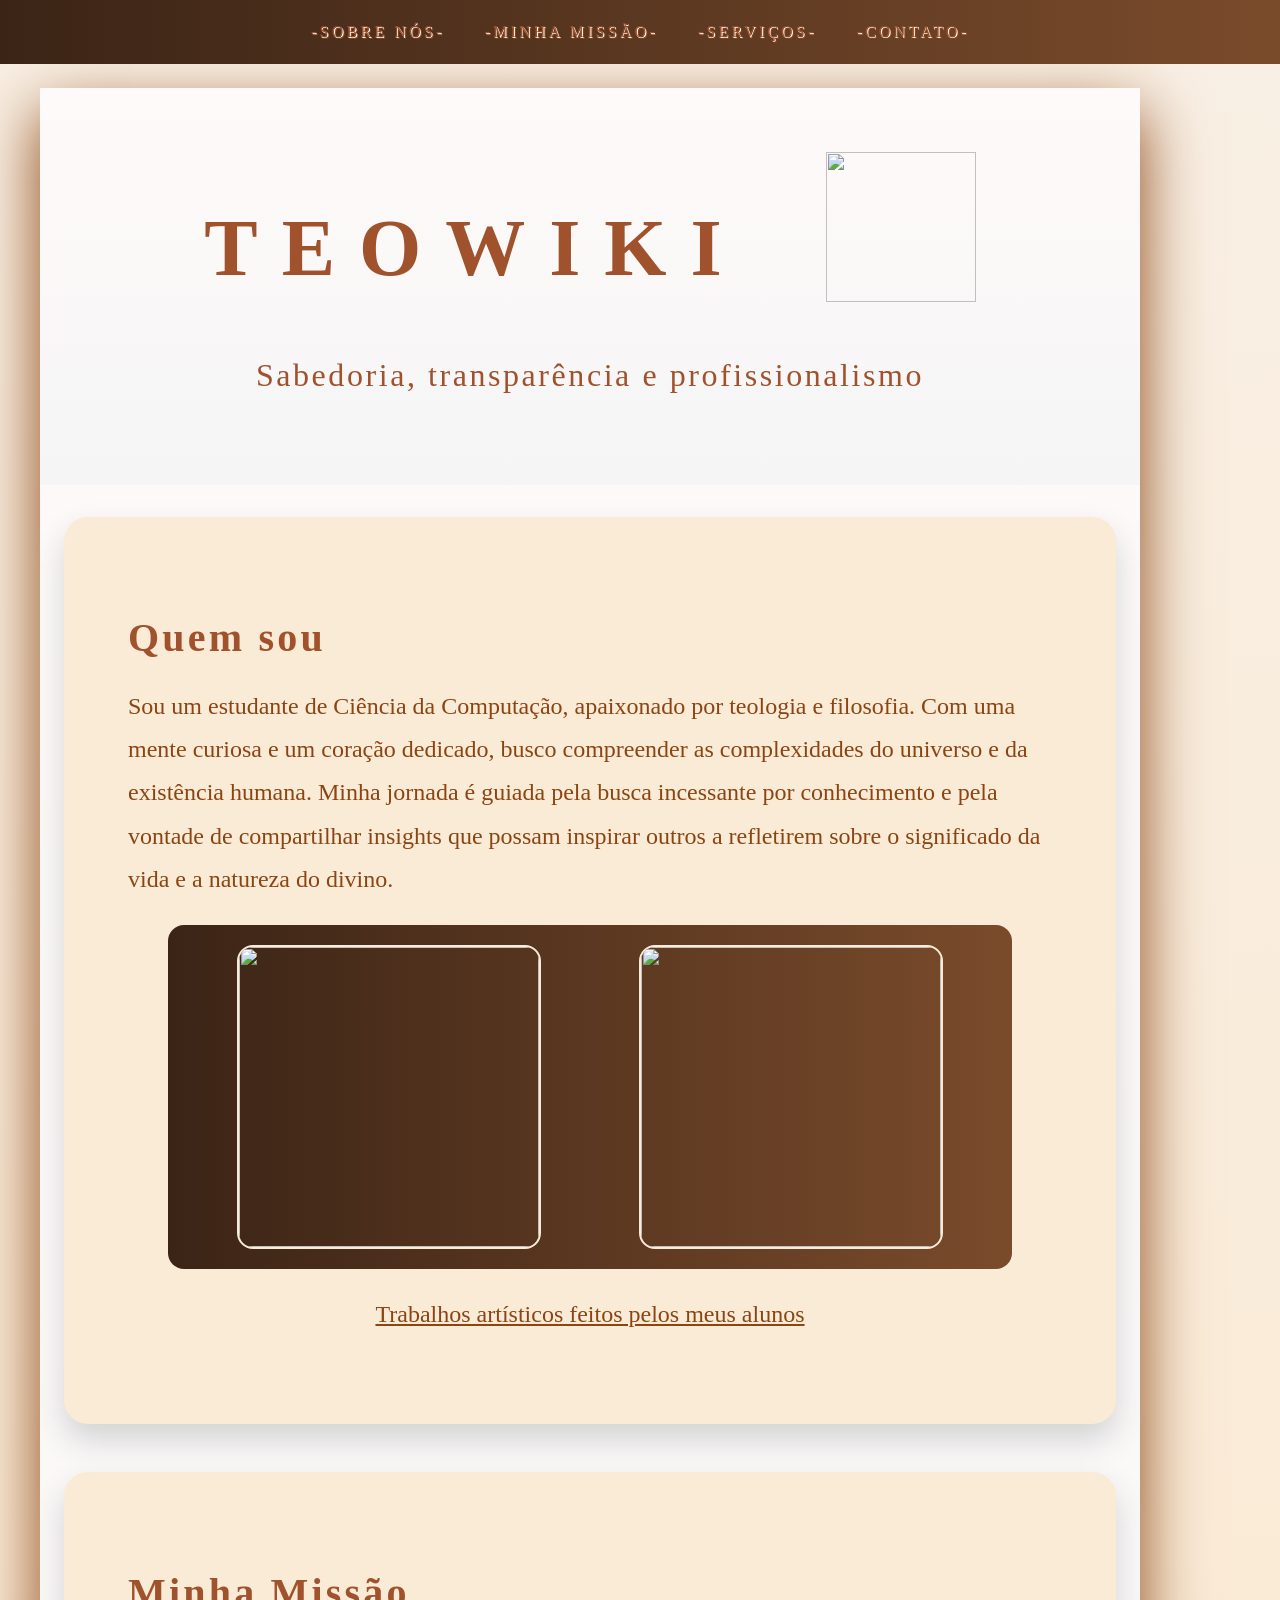
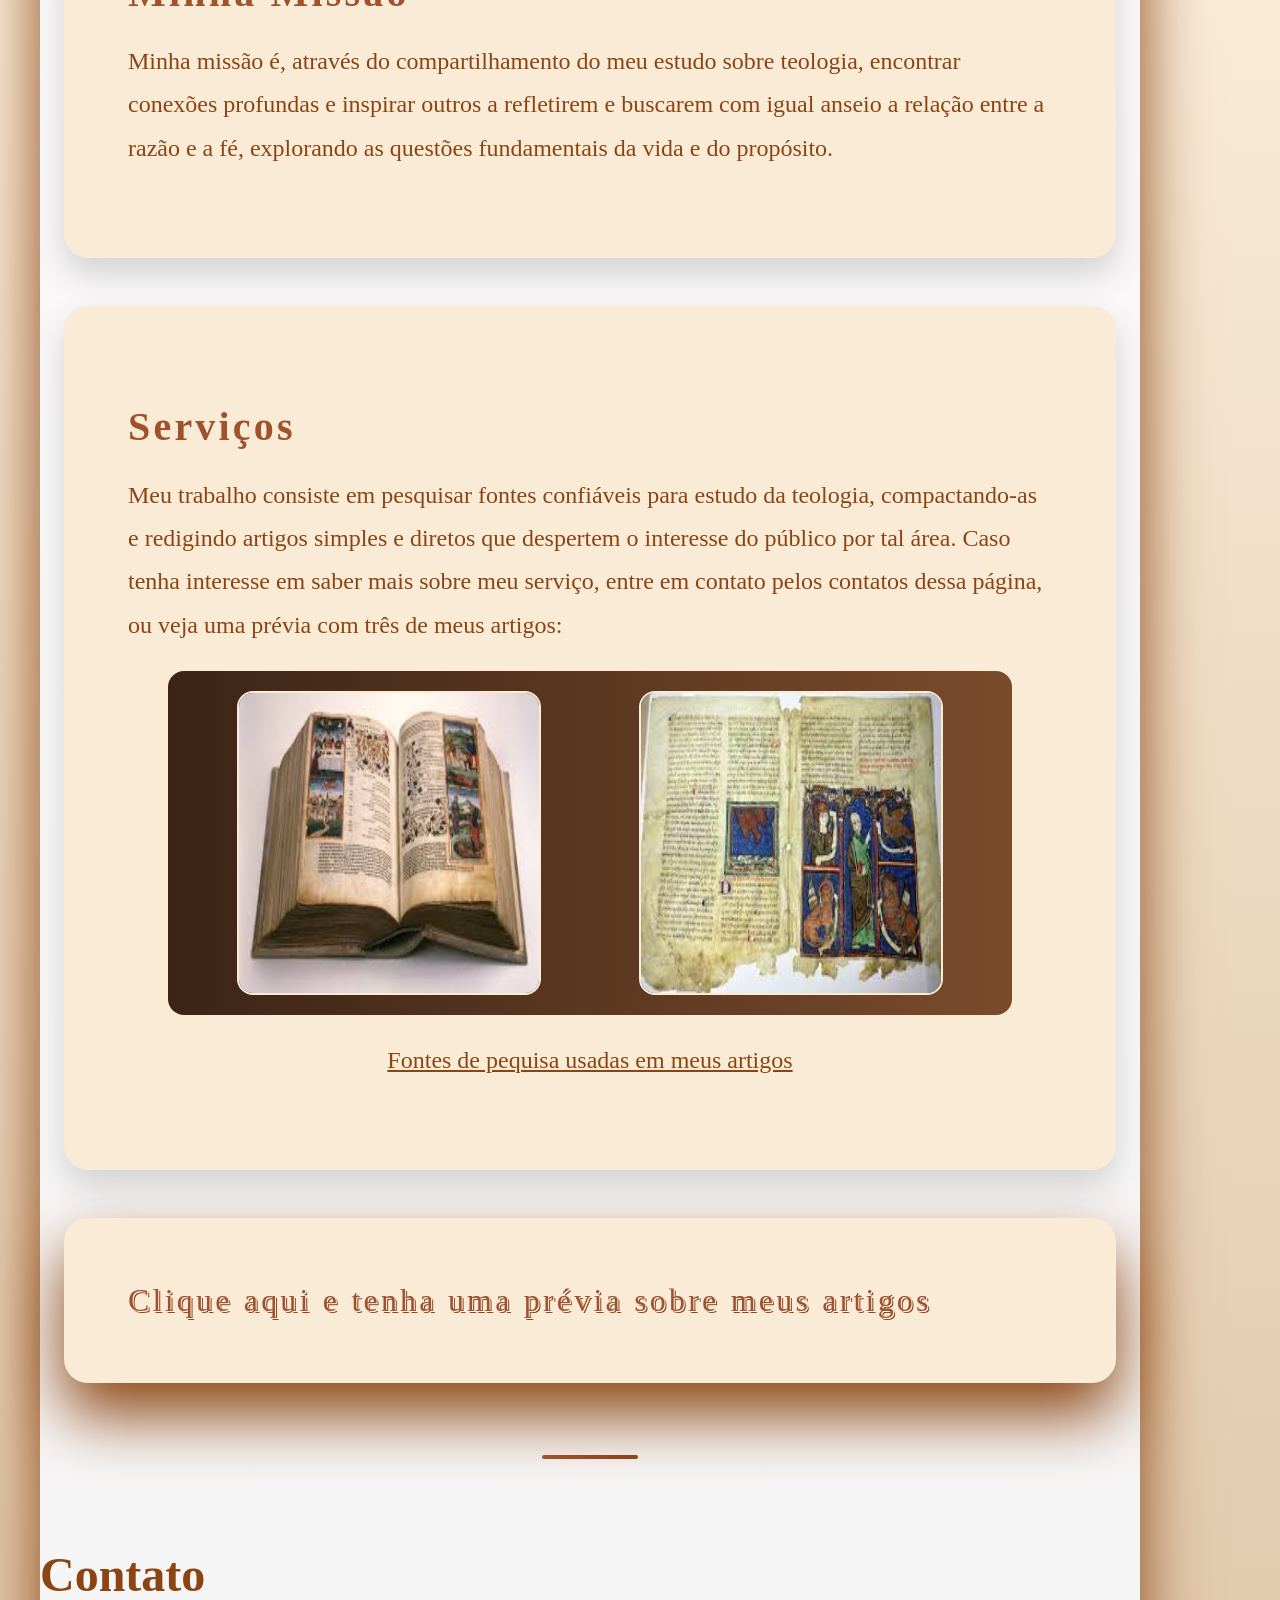
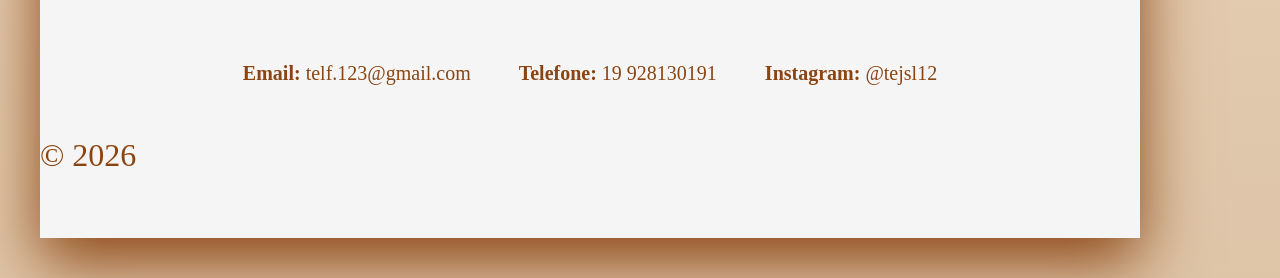
==== index.html @ 7be582b3 "Site salvo no pendrive depositado no github" ====
<!DOCTYPE html>
<html lang="en">
<head>
  <meta charset="UTF-8" />
  <meta name="viewport" content="width=device-width, initial-scale=1.0" />
  <title>TEOWIKI</title>
  <link rel="stylesheet" href="SRC/CSS/style.css" />
</head>
<body>
  <main>
     <nav>
      <a href="#-SOBRE NÓS-">-SOBRE NÓS-</a>
      <a href="#-MINHA MISSÃO-">-MINHA MISSÃO-</a>
      <a href="#-SERVIÇOS-">-SERVIÇOS-</a>
      <a href="#-CONTATO-">-CONTATO-</a>
    </nav>
    <header>
      <div class="Logotipo">
      <h1>TEOWIKI</h1>
      <img src="https://cdn.awsli.com.br/2500x2500/2700/2700658/produto/267852435/decalque-para-porcelana-teologia-faceb322-r2di8sn8ka.jpg" id="imagem1">
      </div>
      <p>Sabedoria, transparência e profissionalismo</p>
    </header>


    <section class="Objetivos">
      <article id="-SOBRE NÓS-" class="Conteúdo">
        <h2>Quem sou</h2>
        <p>Sou um estudante de Ciência da Computação, apaixonado por teologia
            e filosofia. Com uma mente curiosa e um coração dedicado, busco 
            compreender as complexidades do universo e da existência humana.
            Minha jornada é guiada pela busca incessante por conhecimento e 
            pela vontade de compartilhar insights que possam  inspirar outros
             a refletirem sobre o significado da vida e a natureza
            do divino.
        </p>
        <figure>
          <img src="https://images.squarespace-cdn.com/content/v1/5e8f0a50ea1914768acbc668/69c6fda6-7fe3-4b2b-801e-4b661d20589b/JeromeMED.jpg">
          <img src="https://encrypted-tbn0.gstatic.com/images?q=tbn:ANd9GcTJL8w1X2jjHTvhwL1c9AD0V2yrv4vQ69TZmQ&s">
        </figure>
      
        <p id="Legenda">Trabalhos artísticos feitos pelos meus alunos</p>
      </article>

      <article id="-MINHA MISSÃO-" class="Conteúdo">
        <h2>Minha Missão</h2>
        <p>Minha missão é, através do compartilhamento do meu estudo sobre teologia,
            encontrar conexões profundas e inspirar outros a refletirem e buscarem com igual 
            anseio a relação entre a razão e a fé, explorando as questões fundamentais da 
            vida e do propósito.</p>
      </article>

      <article id="-SERVIÇOS-" class="Conteúdo">
        <h2>Serviços</h2>
        <p>Meu trabalho consiste em pesquisar fontes confiáveis
          para estudo da teologia, compactando-as e redigindo
          artigos simples e diretos que despertem o interesse
          do público por tal área. Caso tenha interesse em saber
          mais sobre meu serviço, entre em contato pelos contatos
          dessa página, ou veja uma prévia com três de meus artigos:

        </p>
        <figure>
          <img src="[data-uri]" alt="imagem4">
          <img src="[data-uri]">       
        </figure>
        <p id="Legenda">Fontes de pequisa usadas em meus artigos</p>
      </article>
      <article class="Artigos">
         <a href="SRC/PAGES/Serviços.html">Clique aqui e tenha uma prévia sobre meus artigos</a>
      </article>


      <div class="Barradecorativa"></div>
    </section>

    <footer id="-CONTATO-">
      <h2>Contato</h2>
      <div class="Contatos">
        <p><strong>Email:</strong> telf.123@gmail.com</p>
        <p><strong>Telefone:</strong> 19 928130191</p>
        <p><strong>Instagram:</strong> @tejsl12</p>
      </div>
      <p>&copy; 2026</p>
    </footer>
  </main>
</body>
</html>
---- SRC/CSS/style.css ----
html{
  scroll-behavior: smooth;
  font-family: 'Georgia', 'Times New Roman', serif;
}

nav{
  position: fixed;
  top: 0;
  left: 0;
  width: 100%;
  height: 64px;
  display: flex;
  align-items: center;
  justify-content: center;
  gap: 2.5rem;
  background: linear-gradient(to right, #3b2416, #7a4b2b);
  color: #f7efe6;
}

nav a:link,nav a:visited {
  color: sienna;
  text-decoration:none;
  letter-spacing: 0.2rem;
  text-shadow: 1px 1px snow, 2px 2px saddlebrown;
}

.Conteúdo a:link, .Conteúdo a:visited {
  color: sienna;
  text-decoration:none;
  letter-spacing: 0.2rem;
  font-size: 2rem;
  text-shadow: 1px 1px snow, 2px 2px saddlebrown;
}

body {
  background: linear-gradient( #f8efe4 0%, antiquewhite 45%, #dec5a8 100%);
  color: saddlebrown;
  place-items: center;
  padding:5rem 2rem 2rem 2rem;
}

main {
  width: 100%;
  max-width: 1100px;
  background: linear-gradient(snow, whitesmoke);
  box-shadow: 0 24px 60px saddlebrown;
}

header {
  padding: 4rem 3rem 4rem 3rem;
  text-align: center;
  background: linear-gradient(snow, whitesmoke);
}

header h1 {
  font-size: 5rem;
  letter-spacing: 0.3em;
  line-height: 1.05;
  margin-bottom: 1rem;
  font-family: 'Palatino Linotype', 'Book Antiqua', Palatino, serif;
  color: sienna;
}

header p {
  font-size: 2rem;
  margin: 1.5rem 1rem 0rem 1rem;
  line-height: 1.85;
  color: sienna;
  letter-spacing: 0.08em;
  padding: 1rem 4rem 1rem 4rem;
}

.Logotipo{
  display: flex;
  justify-content: center;
  gap: 5rem;
}

#imagem1{
  width: 150px;
  height: 150px;
}

#imagem2{  
  width: 200px;
  height: 300px;
  margin-right: 100px;
}

#imagem3{
  width: 200px;
  height: 300px;
  margin-left: 100px;
} 

figure{
  display: flex;
  align-items: center;
  justify-content: space-around;
  background: linear-gradient(to right, #3b2416, #7a4b2b);
  padding: 20px;
  border-radius:1rem;
}

figure img{
  border-radius:1rem;
  border:2px solid antiquewhite;
  width: 300px;
  height: 300px;
  transition: width 2s;
}

figure img:hover{
   width: 500px;
}

#Legenda{
  display: flex;
  justify-content: center;
  font-size: 1.5rem;
  text-decoration: underline;
}

.Objetivos {
  display: flex;
  flex-direction: column;
  gap: 3rem;
  padding: 2rem 1.5rem 3rem 1.5rem;
}

.Conteúdo {
  background: antiquewhite;
  border-radius: 1.5rem;
  padding: 4rem;
  box-shadow: 0 16px 32px lightgray;
}

.Conteúdo h2 {
  margin-bottom: 0.75rem;
  color: sienna;
  font-size: 2.5rem;
  letter-spacing: 0.08em;
}

.Conteúdo p {
  color: saddlebrown;
  line-height: 1.8;
  font-size: 1.5rem;
}

.Barradecorativa {
  width: 6rem;
  height: 0.25rem;
  margin: 1.5rem auto 0rem;
  background: linear-gradient(to right, sienna, saddlebrown);
  border-radius: 1000px;
}

#Lista{
  display: flex;
  flex-direction:row;
  font-size: 1.5rem;
  gap: 2rem;
  padding: 1rem;
  line-height: 1.8;
  border-radius: 5px;
  background: linear-gradient(to right, #3b2416, #7a4b2b);
  color: antiquewhite;
  padding: 1.5rem;
  border-radius: 1.5rem;
  margin: 2rem;
}

footer{
  place-items: center;
  flex-wrap: wrap;
  font-size: 2rem;
  padding-bottom: 2rem;
}

.Complementos{
  display: flex;
  justify-content: center;
  gap: 2rem;
  font-size: 2rem;
  padding: 2rem;
}

.Artigos{
  display: flex;
  flex-direction: column;
  justify-content: center;
  background: antiquewhite;
  border-radius: 1.5rem;
  padding: 4rem;
  box-shadow: 0 32px 64px saddlebrown;
  font-size: 2rem;
}

a{
  color: sienna;
  text-decoration:none;
  letter-spacing: 0.2rem;
  text-shadow: 1px 1px snow, 2px 2px saddlebrown;
}

aside{
  position: fixed;
  top: 64px;
  left: 0;
  width: 100%;
  height: 20px;
  display: flex;
  align-items: center;
  justify-content: center;
  gap: 2.5rem;
  background-color: #422606;
  color: #f7efe6;
}

.Contatos{
  display: flex;
  justify-content: center;
  gap: 3rem;
  font-size: 1.25rem;
}
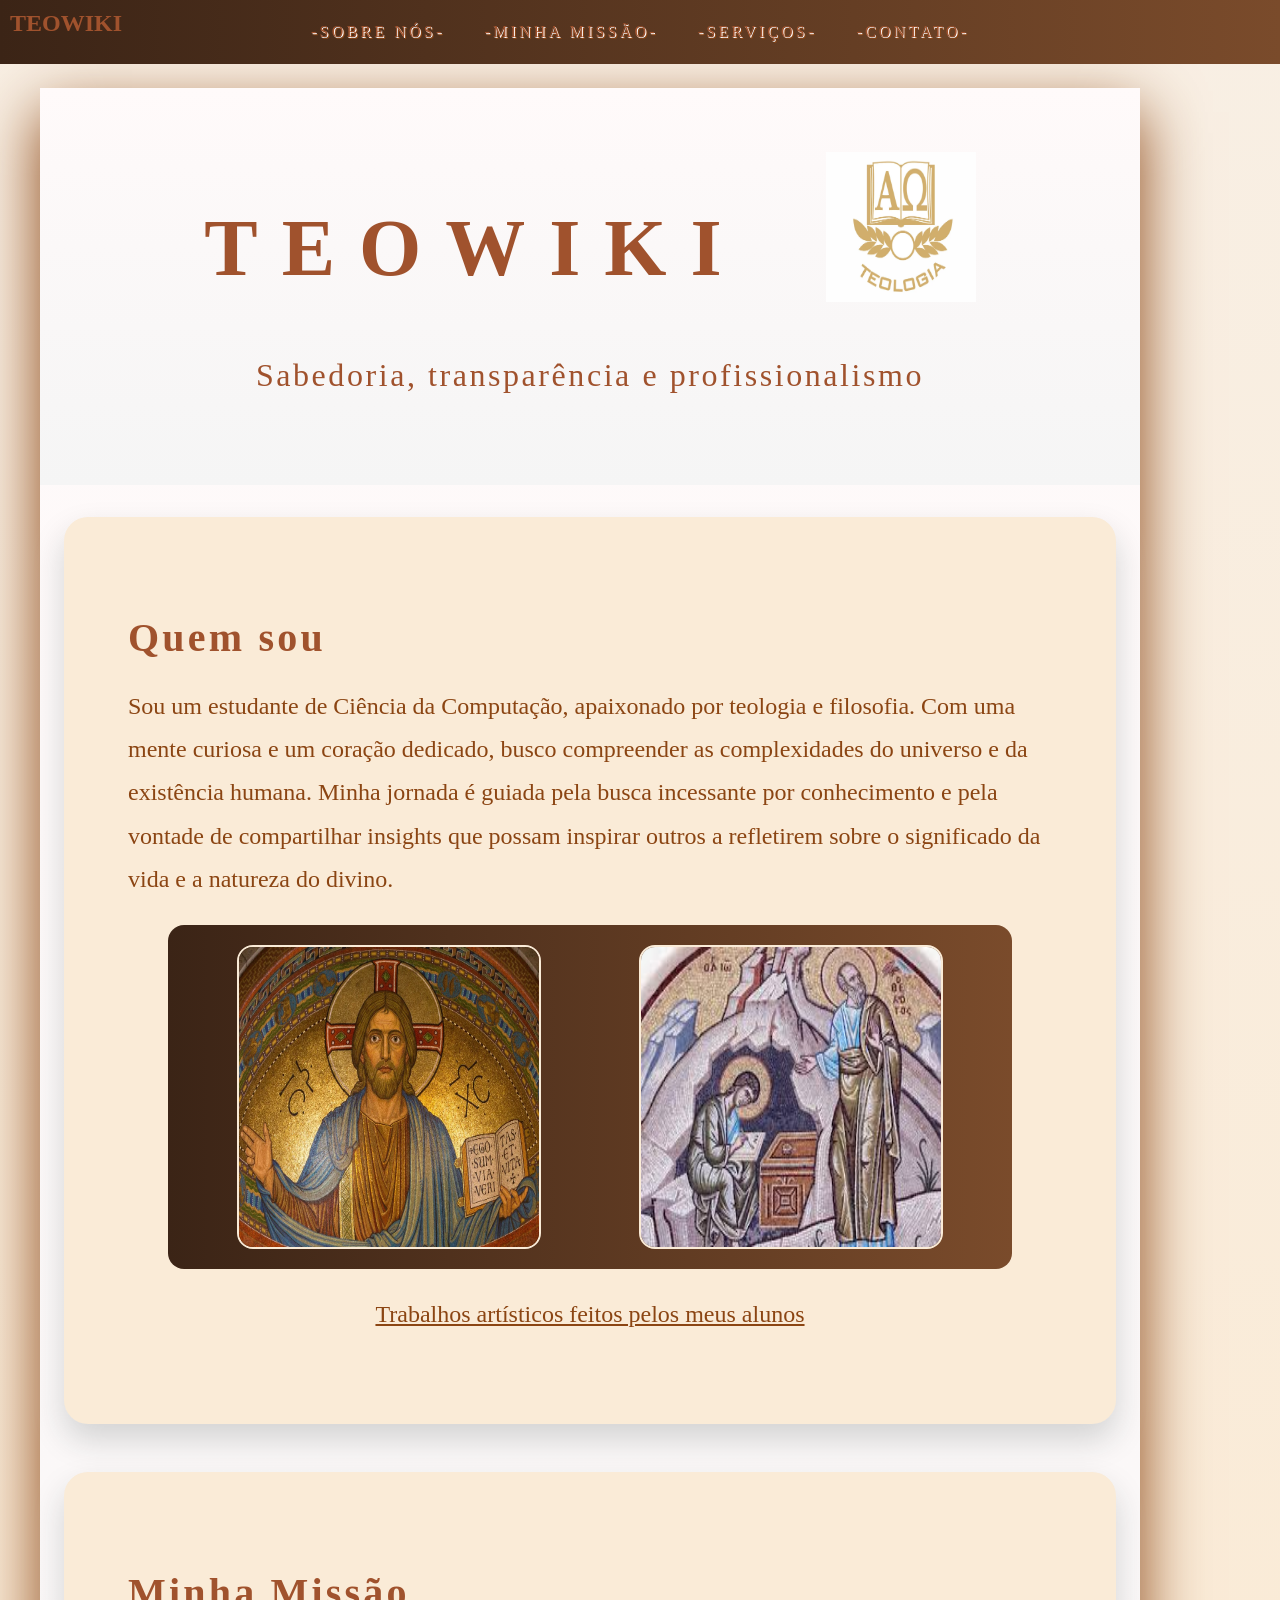
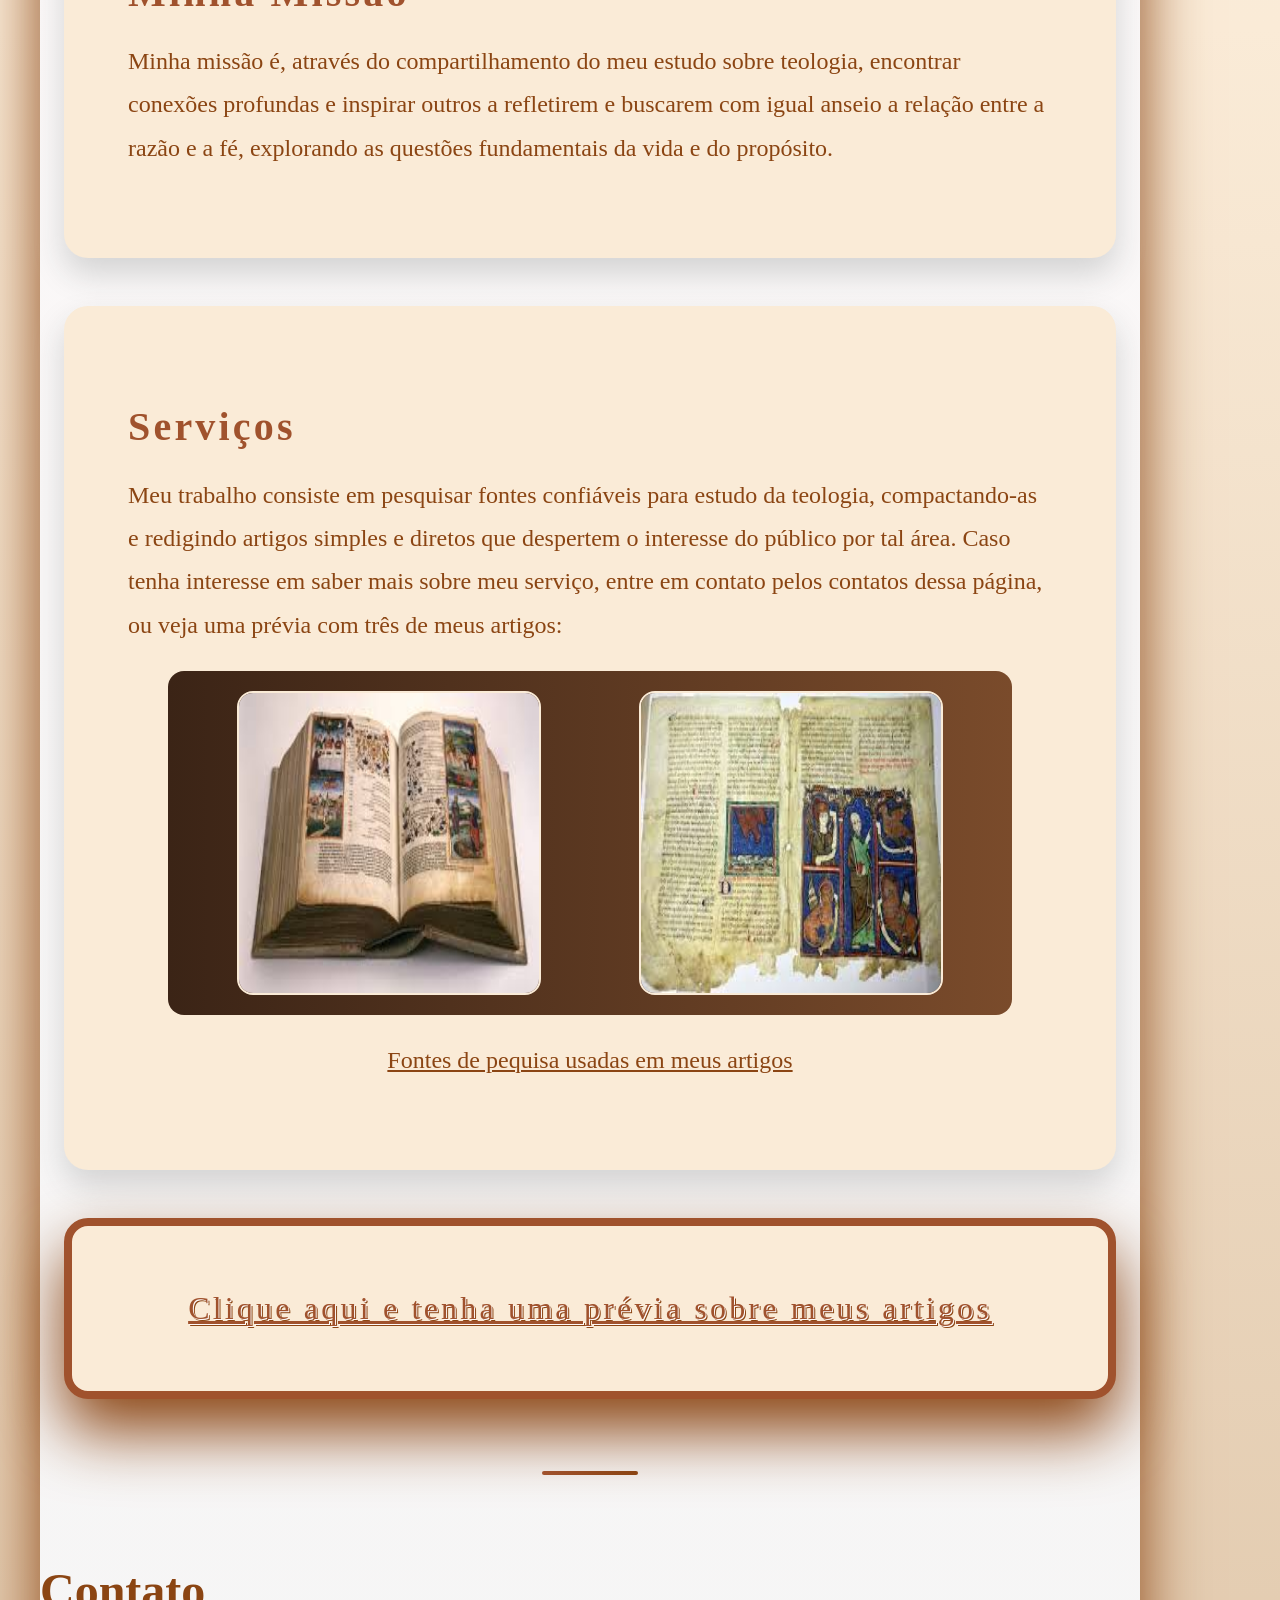
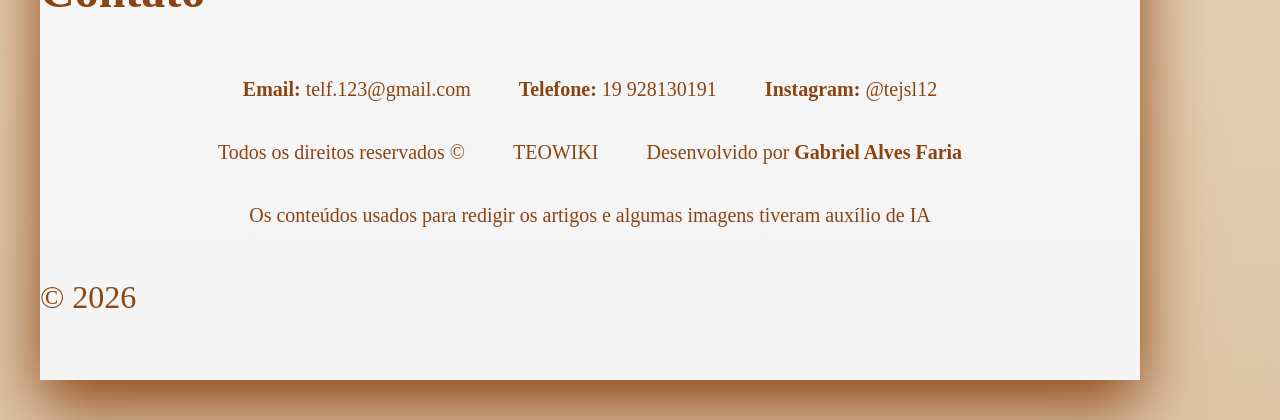
==== commit a9cad69a: "Ajustes finais, inclusão do Assets e melhora do footer" ====
--- a/index.html
+++ b/index.html
@@ -9,6 +9,9 @@
 <body>
   <main>
      <nav>
+      <div class="Título">
+      <h1>TEOWIKI</h1>
+      </div>
       <a href="#-SOBRE NÓS-">-SOBRE NÓS-</a>
       <a href="#-MINHA MISSÃO-">-MINHA MISSÃO-</a>
       <a href="#-SERVIÇOS-">-SERVIÇOS-</a>
@@ -17,13 +20,13 @@
     <header>
       <div class="Logotipo">
       <h1>TEOWIKI</h1>
-      <img src="https://cdn.awsli.com.br/2500x2500/2700/2700658/produto/267852435/decalque-para-porcelana-teologia-faceb322-r2di8sn8ka.jpg" id="imagem1">
+      <img src="SRC/ASSETS/Images/Imagem 1 index.webp" id="imagem1">
       </div>
       <p>Sabedoria, transparência e profissionalismo</p>
     </header>
 
 
-    <section class="Objetivos">
+    <section>
       <article id="-SOBRE NÓS-" class="Conteúdo">
         <h2>Quem sou</h2>
         <p>Sou um estudante de Ciência da Computação, apaixonado por teologia
@@ -35,8 +38,8 @@
             do divino.
         </p>
         <figure>
-          <img src="https://images.squarespace-cdn.com/content/v1/5e8f0a50ea1914768acbc668/69c6fda6-7fe3-4b2b-801e-4b661d20589b/JeromeMED.jpg">
-          <img src="https://encrypted-tbn0.gstatic.com/images?q=tbn:ANd9GcTJL8w1X2jjHTvhwL1c9AD0V2yrv4vQ69TZmQ&s">
+          <img src="SRC/ASSETS/Images/Imagem 2 index.webp">
+          <img src="SRC/ASSETS/Images/imagem 3 index.jpg">
         </figure>
       
         <p id="Legenda">Trabalhos artísticos feitos pelos meus alunos</p>
@@ -61,8 +64,8 @@
 
         </p>
         <figure>
-          <img src="[data-uri]" alt="imagem4">
-          <img src="[data-uri]">       
+          <img src="SRC/ASSETS/Images/Imagem 4 index.jpg">
+          <img src="SRC/ASSETS/Images/Imagem 5 index.jpg">
         </figure>
         <p id="Legenda">Fontes de pequisa usadas em meus artigos</p>
       </article>
@@ -81,6 +84,20 @@
         <p><strong>Telefone:</strong> 19 928130191</p>
         <p><strong>Instagram:</strong> @tejsl12</p>
       </div>
+      <div class="Contatos">
+        <p>
+          Todos os direitos reservados &copy;
+        </p>
+        <p>
+          TEOWIKI
+        </p>
+        <p>
+          Desenvolvido por <strong>Gabriel Alves Faria</strong>
+        </p>
+      </div>
+      <div class="Contatos">
+        <p>Os conteúdos usados para redigir os artigos e algumas imagens tiveram auxílio de IA</p>
+      </div>
       <p>&copy; 2026</p>
     </footer>
   </main>
--- a/SRC/CSS/style.css
+++ b/SRC/CSS/style.css
@@ -1,7 +1,11 @@
+/*Definições universais de fonte e tipo de rolagem*/
+
 html{
   scroll-behavior: smooth;
   font-family: 'Georgia', 'Times New Roman', serif;
 }
+
+/*Estilização da barra de navegação principal*/
 
 nav{
   position: fixed;
@@ -17,13 +21,46 @@
   color: #f7efe6;
 }
 
-nav a:link,nav a:visited {
+/*Estilização dos links da barra de navegação e dos demais links*/
+
+nav a:link,nav a:visited, aside a:link, aside a:visited, .Conteúdo a:link, .Conteúdo a:visited, .Complementos a:link, .Complementos a:visited {
   color: sienna;
   text-decoration:none;
   letter-spacing: 0.2rem;
   text-shadow: 1px 1px snow, 2px 2px saddlebrown;
 }
 
+/*Estilização da logotipo presente na barra de navegação*/
+
+.Título{
+  position: fixed;
+  top: -10px;
+  left: 10px;
+  display: flex;
+  align-items: center;
+  justify-content: center;
+  font-family: 'Palatino Linotype', 'Book Antiqua', Palatino, serif;
+  color: sienna;
+}
+
+/*Barra de navegação secundária presente nos artigos*/
+
+aside{
+  position: fixed;
+  top: 64px;
+  left: 0;
+  width: 100%;
+  height: 20px;
+  display: flex;
+  align-items: center;
+  justify-content: center;
+  gap: 2.5rem;
+  background-color: #422606;
+  color: #f7efe6;
+}
+
+/*Estilização dos links presentes no corpo da página*/
+
 .Conteúdo a:link, .Conteúdo a:visited {
   color: sienna;
   text-decoration:none;
@@ -31,6 +68,8 @@
   font-size: 2rem;
   text-shadow: 1px 1px snow, 2px 2px saddlebrown;
 }
+
+/*Estilização do fundo da página e do posicionamento dos itens*/
 
 body {
   background: linear-gradient( #f8efe4 0%, antiquewhite 45%, #dec5a8 100%);
@@ -39,6 +78,8 @@
   padding:5rem 2rem 2rem 2rem;
 }
 
+/*Estilização do conteúdo principal, a seção central ao meio do body*/
+
 main {
   width: 100%;
   max-width: 1100px;
@@ -46,13 +87,17 @@
   box-shadow: 0 24px 60px saddlebrown;
 }
 
+/*Estilização da logotipo completa, a que está dentro do main*/
+
 header {
   padding: 4rem 3rem 4rem 3rem;
   text-align: center;
   background: linear-gradient(snow, whitesmoke);
 }
 
-header h1 {
+/*Estilização do título da logo*/
+
+header h1{
   font-size: 5rem;
   letter-spacing: 0.3em;
   line-height: 1.05;
@@ -61,6 +106,8 @@
   color: sienna;
 }
 
+/*Estilização do slogan da logo*/
+
 header p {
   font-size: 2rem;
   margin: 1.5rem 1rem 0rem 1rem;
@@ -70,28 +117,22 @@
   padding: 1rem 4rem 1rem 4rem;
 }
 
+/*Espaçamento entre a imaqem e o título */
+
 .Logotipo{
   display: flex;
   justify-content: center;
   gap: 5rem;
 }
+
+/*Logotipo*/
 
 #imagem1{
   width: 150px;
   height: 150px;
 }
 
-#imagem2{  
-  width: 200px;
-  height: 300px;
-  margin-right: 100px;
-}
-
-#imagem3{
-  width: 200px;
-  height: 300px;
-  margin-left: 100px;
-} 
+/*Fundo e posicionamento interno das divs que comportam imagens*/
 
 figure{
   display: flex;
@@ -101,6 +142,8 @@
   padding: 20px;
   border-radius:1rem;
 }
+
+/*Bordas e transições de largura das imagens*/
 
 figure img{
   border-radius:1rem;
@@ -110,10 +153,14 @@
   transition: width 2s;
 }
 
+/*Transição passando o mouse*/
+
 figure img:hover{
    width: 500px;
 }
 
+/*Legenda das imagens*/
+
 #Legenda{
   display: flex;
   justify-content: center;
@@ -121,28 +168,32 @@
   text-decoration: underline;
 }
 
-.Objetivos {
+/*Seção que comporta os articles, que subdividem a página*/
+
+section {
   display: flex;
   flex-direction: column;
   gap: 3rem;
   padding: 2rem 1.5rem 3rem 1.5rem;
 }
 
-.Conteúdo {
+/*Estilização dos quadrados que possuem o conteúdo do site*/
+
+article {
   background: antiquewhite;
   border-radius: 1.5rem;
   padding: 4rem;
   box-shadow: 0 16px 32px lightgray;
 }
 
-.Conteúdo h2 {
+article h2 {
   margin-bottom: 0.75rem;
   color: sienna;
   font-size: 2.5rem;
   letter-spacing: 0.08em;
 }
 
-.Conteúdo p {
+article p {
   color: saddlebrown;
   line-height: 1.8;
   font-size: 1.5rem;
@@ -155,6 +206,8 @@
   background: linear-gradient(to right, sienna, saddlebrown);
   border-radius: 1000px;
 }
+
+/*Estilização das listas com tópicos*/
 
 #Lista{
   display: flex;
@@ -171,6 +224,8 @@
   margin: 2rem;
 }
 
+/*Seção final do site, com contatos*/
+
 footer{
   place-items: center;
   flex-wrap: wrap;
@@ -178,6 +233,8 @@
   padding-bottom: 2rem;
 }
 
+/*Links e conteúdos adicionais no final*/
+
 .Complementos{
   display: flex;
   justify-content: center;
@@ -186,37 +243,32 @@
   padding: 2rem;
 }
 
+/*Article mais chamativo*/
+
 .Artigos{
   display: flex;
   flex-direction: column;
   justify-content: center;
+  align-items: center;
   background: antiquewhite;
+  border:0.5rem solid sienna;
   border-radius: 1.5rem;
   padding: 4rem;
   box-shadow: 0 32px 64px saddlebrown;
   font-size: 2rem;
 }
 
-a{
-  color: sienna;
-  text-decoration:none;
+/*Links do final da página*/
+
+.Artigos a{
+  color: sienna;
+  text-decoration:underline;
   letter-spacing: 0.2rem;
   text-shadow: 1px 1px snow, 2px 2px saddlebrown;
 }
 
-aside{
-  position: fixed;
-  top: 64px;
-  left: 0;
-  width: 100%;
-  height: 20px;
-  display: flex;
-  align-items: center;
-  justify-content: center;
-  gap: 2.5rem;
-  background-color: #422606;
-  color: #f7efe6;
-}
+
+/*Estilização do conteúdo interno do footer*/
 
 .Contatos{
   display: flex;
